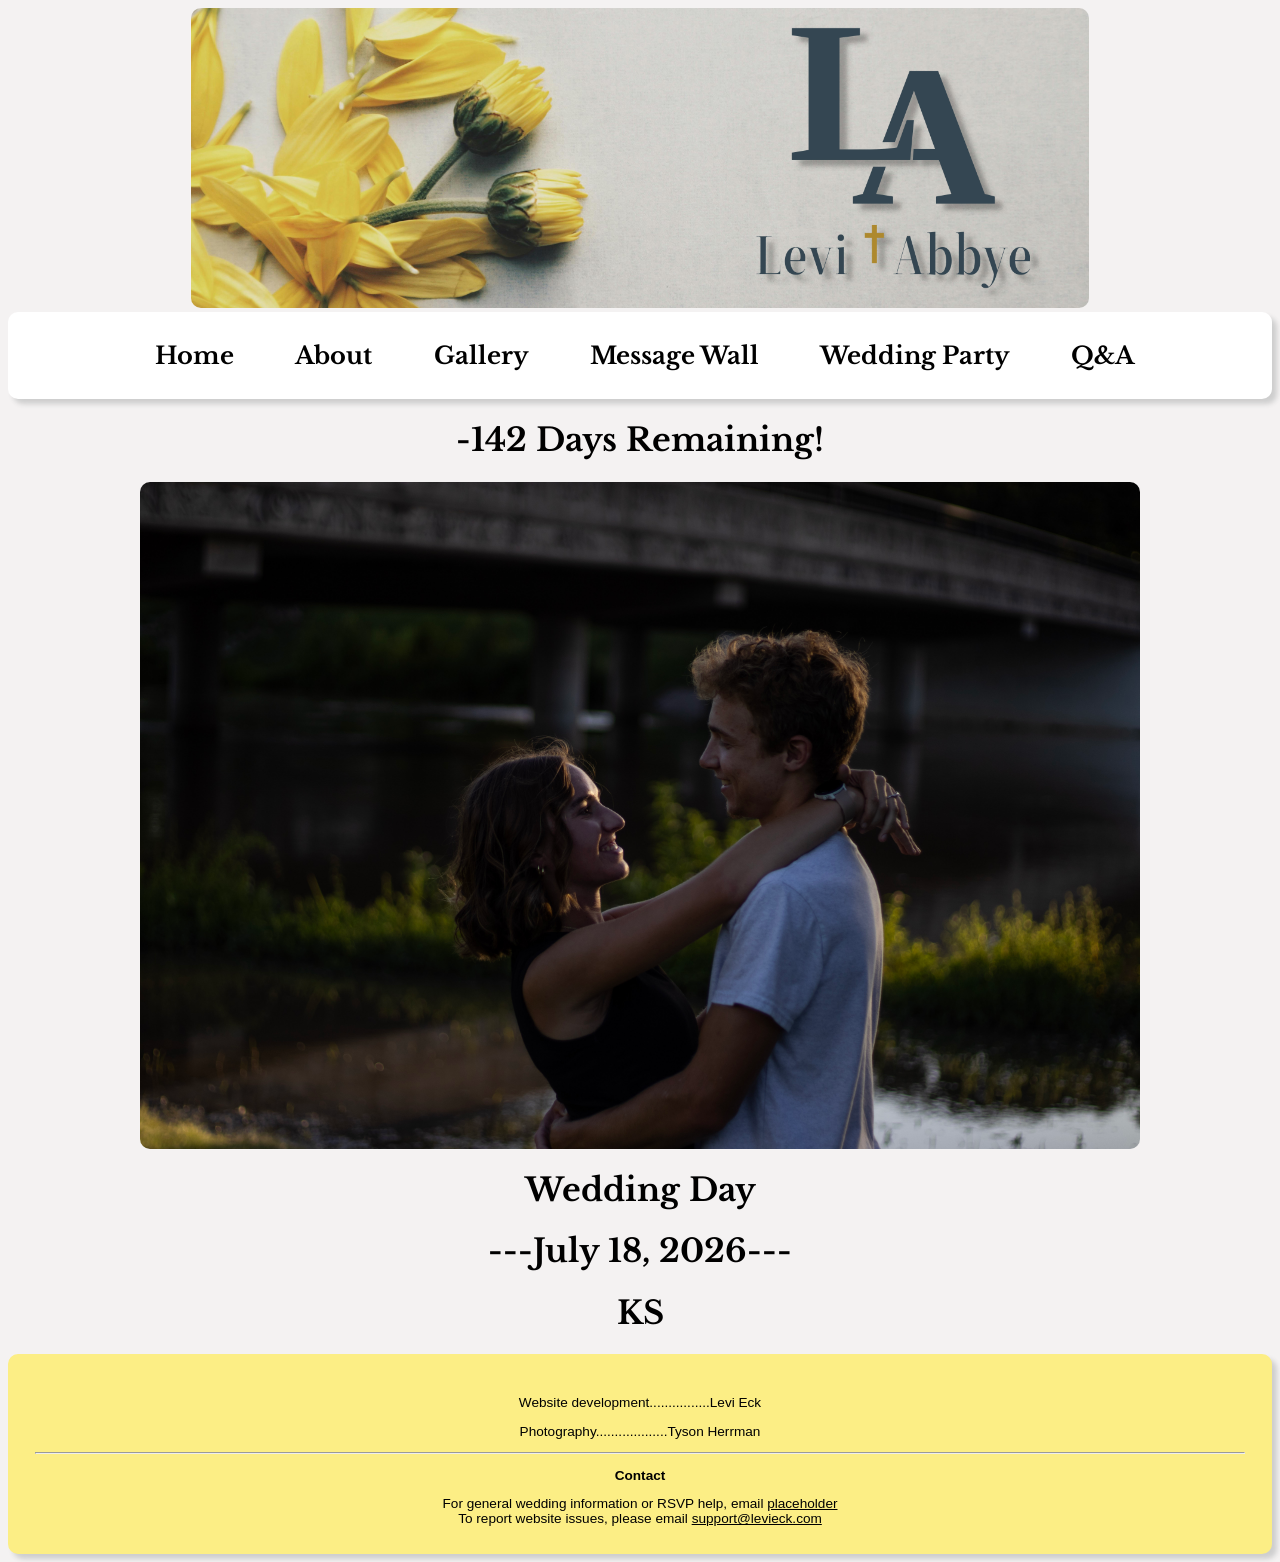
==== index.html @ cac619c8 "Q&A updates." ====
<!DOCTYPE html>
<html lang= "en">
	<head>
		<title>Levi & Abbye</title>
		<link rel="icon" type="image/x-icon" href="../images/favicon.png">
		<meta charset="UTF-8">
		<meta name="viewport" content="width=device-width, initial-scale=1.0">
		<link rel="stylesheet" type="text/css" href="../static/css/style.css">
		<style>
            main {
                display: block;
                text-align: center;
				font-family: "Libre Baskerville", serif;
            }
    
		</style>
	</head>
	<body>
		<header>
			<div id="logobox">
				<a href="index.html"><img src="../images/flowers.jpg" alt="Logo" class="logo"></a>
			</div>
			<div id="navigation">
				<button>Menu</button>
				<div class="content">
					<ul>
						<li><a href="../index.html">Home</a></li><br>
						<li><a href="../pages/about.html">About</a></li><br>
						<li><a href="../pages/photo.html">Gallery</a></li><br>
						<li><a href="../pages/guestbook.html">Message Wall</a></li><br>
						<li><a href="../pages/vip.html">Wedding Party</a></li><br>
						<li><a href="../pages/qa.html">Q&A</a></li><br>
					</ul>
				</div>
			</div>
		</header>
		<main>	
			<h1 id="days-left"></h1>
            <div id="homehero">
				<img src="images/homepic.jpg" alt="">
			</div>
			<h1>Wedding Day</h1>
			<h1>---July 18, 2026---</h1>
			<h1>KS</h1>
		</main>
		<footer>
			<p>Website development................Levi Eck</p>
			<p>Photography...................Tyson Herrman</p>
			<hr>
			<p><strong>Contact</strong></p>
			For general wedding information or RSVP help, email <a href="mailto:">placeholder</a><br>
			To report website issues, please email <a href="support@levieck.com">support@levieck.com</a><br>
		</footer>
		<script>
			function dayCountdown() {
				const bigDay = new Date('07/18/2026 12:00 AM')
				const today = new Date();

				const distance = bigDay - today;
				const daysLeft = Math.floor(distance / (1000 * 60 * 60 *24));

				console.log(daysLeft);

				document.getElementById("days-left").textContent = `${daysLeft} Days Remaining!`;
			}
			dayCountdown();
		</script>
	</body>
</html>
---- static/css/style.css ----
@import url('https://fonts.googleapis.com/css2?family=Libre+Baskerville:ital,wght@0,400;0,700;1,400&display=swap');

body {
	background-color: rgb(244, 242, 242);
}

#logobox {
	display: flex;
	height: auto;
	width: auto;
	justify-content: center;
}

.logo {
	/* height: 300px;
	width: auto; */
	height: auto;
	width: 100%;
	max-height: 300px;
	border-radius: 10px;
}

#homehero img {
	display: block;
	margin: 0 auto;
	height: auto;
	width: 100%;
	max-width: 1000px;
	border-radius: 10px;
	gap: 2.5%;
}
/* NAVIGATION -----------------------*/
button:hover {
	transform: scale(1.1);
	transition: transform .25s ease;
}

#navigation {
	background-color: white;
	font-family: "Libre Baskerville", serif;
	font-size: 150%;
	font-weight: bold;
	text-align: left;
	padding-top: 5px;
	padding-bottom: 5px;
	border-radius: 10px;
	box-shadow: 5px 5px 5px rgb(206, 206, 206);
}
	
#navigation a {
	text-decoration: none;
}
	
#navigation ul {
	display: flex;
	list-style: none;
	white-space: nowrap;
	flex-direction: row;
	flex-wrap: nowrap;
	justify-content: center;
	gap: 2.5%;
}

#navigation a:link {
	color: #000000;
}

#navigation a:visited {
	color: #000000;
}
	
#navigation a:hover {
	color: #fcee85;
	transition: color .5s ease-out;
}
/* MAIN -----------------------*/
main {
	display: flex;
	justify-content: center;
	font-family: helvetica;
}
/* PHOTO GRID -----------------------*/	
.photo-gallery {
	max-width: fit-content;
	display: grid;
	grid-template-columns: repeat(3, 1fr);
	column-gap: 10px;
	row-gap: 10px;
	margin: 40px;
}

.grid-photo img {
	width: 100%;
    height: auto; 
	max-height: 600px;
	border-radius: 10px;
	}

.grid-photo img:hover {
	transform: scale(1.1);
	transition: transform .25s ease;
}
/* Q&A Paragraph -----------------------*/	
.qa-paragraph {
	display: grid;
    grid-template-columns: 1fr 1fr;
    gap: 7px;
    margin: 10px;
	place-items: center;
	text-align: center;
	padding-left: 20%;
	padding-right: 20%;
  }
.qa-section img {
	width: 70%;
    height: auto; 
	}


/* Wedding Party Cards -----------------------*/	
.vip-gallery {
	max-width: fit-content;
	display: grid;
	grid-template-columns: repeat(4, 1fr);
	column-gap: 10px;
	row-gap: 10px;
	margin: 40px;
}

.vip-cards {
	text-align: center;
	font-family: "Libre Baskerville", serif;
}

.card:hover {
	transform: scale(1.1);
	transition: transform .25s ease;
}

.card {
  /*border: 1px solid rgb(0, 0, 0);*/
  border-radius: 10px;
  box-shadow: 5px 5px 5px rgb(206, 206, 206);
  padding: 20px;
  margin: 10px;
  text-align: center;
  max-width: 250px;
  display: inline-block;
  background-color: white;
}
.card .card-image {
  max-width: 60%;
  height: auto;
  border-radius: 50%; /*This would make the image a circle, but my profile picture is already a circle.*/
  margin-bottom: 10px;
}

/* QA -----------------------*/	
.qa-section {
  display: flex;
  flex-direction: column;
}

.qa-card {
  border-radius: 10px;
  box-shadow: 5px 5px 5px rgb(206, 206, 206);
  padding: 20px;
  margin: 10px;
  text-align: center;
  display: inline-block;
  background-color: white;
}


/* FOOTER -----------------------*/	
footer {
	background-color: #fcee85;
	color: #000000;
	font-size: 85%;
	text-align: center;
	font-family: arial;
	padding: 2em 2em 2em 2em;
	border-radius: 10px;
	box-shadow: 5px 5px 5px rgb(206, 206, 206);
	}
	
footer a:link {
 color: #000000;
}

footer a:visited {
  color: #000000;
}
/* SCREEN SIZEZ -----------------------*/	
/* Desktops */
@media (min-width: 1025px) {
	#navigation button {
		display: none;
	}
}

/* Tablets */
@media (max-width: 1024px) {
	#navigation {
		display: inline-block;
		background-color: rgb(244, 242, 242);
		box-shadow: none;;
	}

	#navigation button {
		display: block;
		background-color: #fcee85;
		border-style: none;
		border-radius: 5px;
		font-size:100%;
		color: #000000;
		line-height: 2.0;
		cursor: pointer;
		box-shadow: 5px 5px 5px rgb(206, 206, 206);
	}

	#navigation .content {
		display: none;
	}

	#navigation ul {
		display: flex;
		flex-direction: column;
	}

	#navigation a:hover {
		color: #515151;
		transition: color .5s ease-out;
	}

	#navigation:hover .content {
		display: block;
	}
	.photo-gallery {
	grid-template-columns: repeat(2, 1fr);
}
	.vip-gallery {
	grid-template-columns: repeat(2, 1fr);
}
}
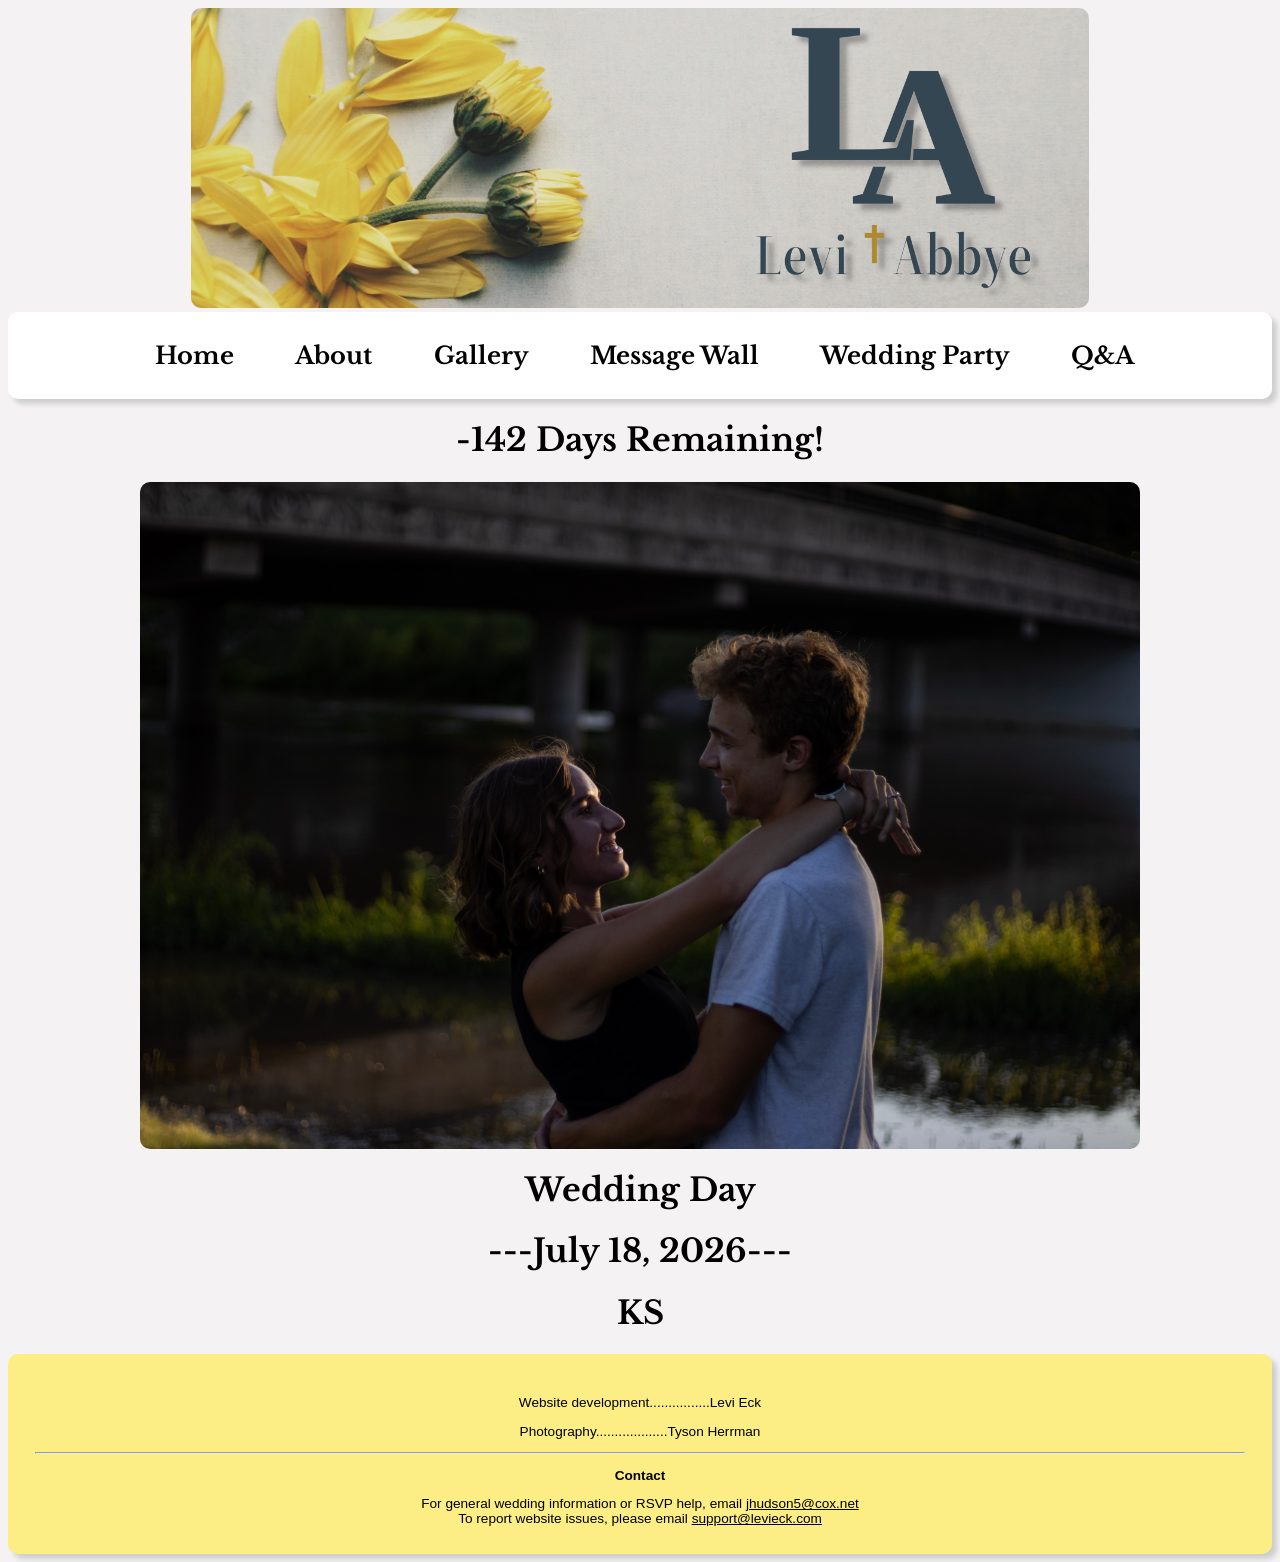
==== commit b5dcdad4: "Content Updates." ====
--- a/index.html
+++ b/index.html
@@ -48,7 +48,7 @@
 			<p>Photography...................Tyson Herrman</p>
 			<hr>
 			<p><strong>Contact</strong></p>
-			For general wedding information or RSVP help, email <a href="mailto:">placeholder</a><br>
+			For general wedding information or RSVP help, email <a href="mailto:jhudson5@cox.net">jhudson5@cox.net</a><br>
 			To report website issues, please email <a href="support@levieck.com">support@levieck.com</a><br>
 		</footer>
 		<script>
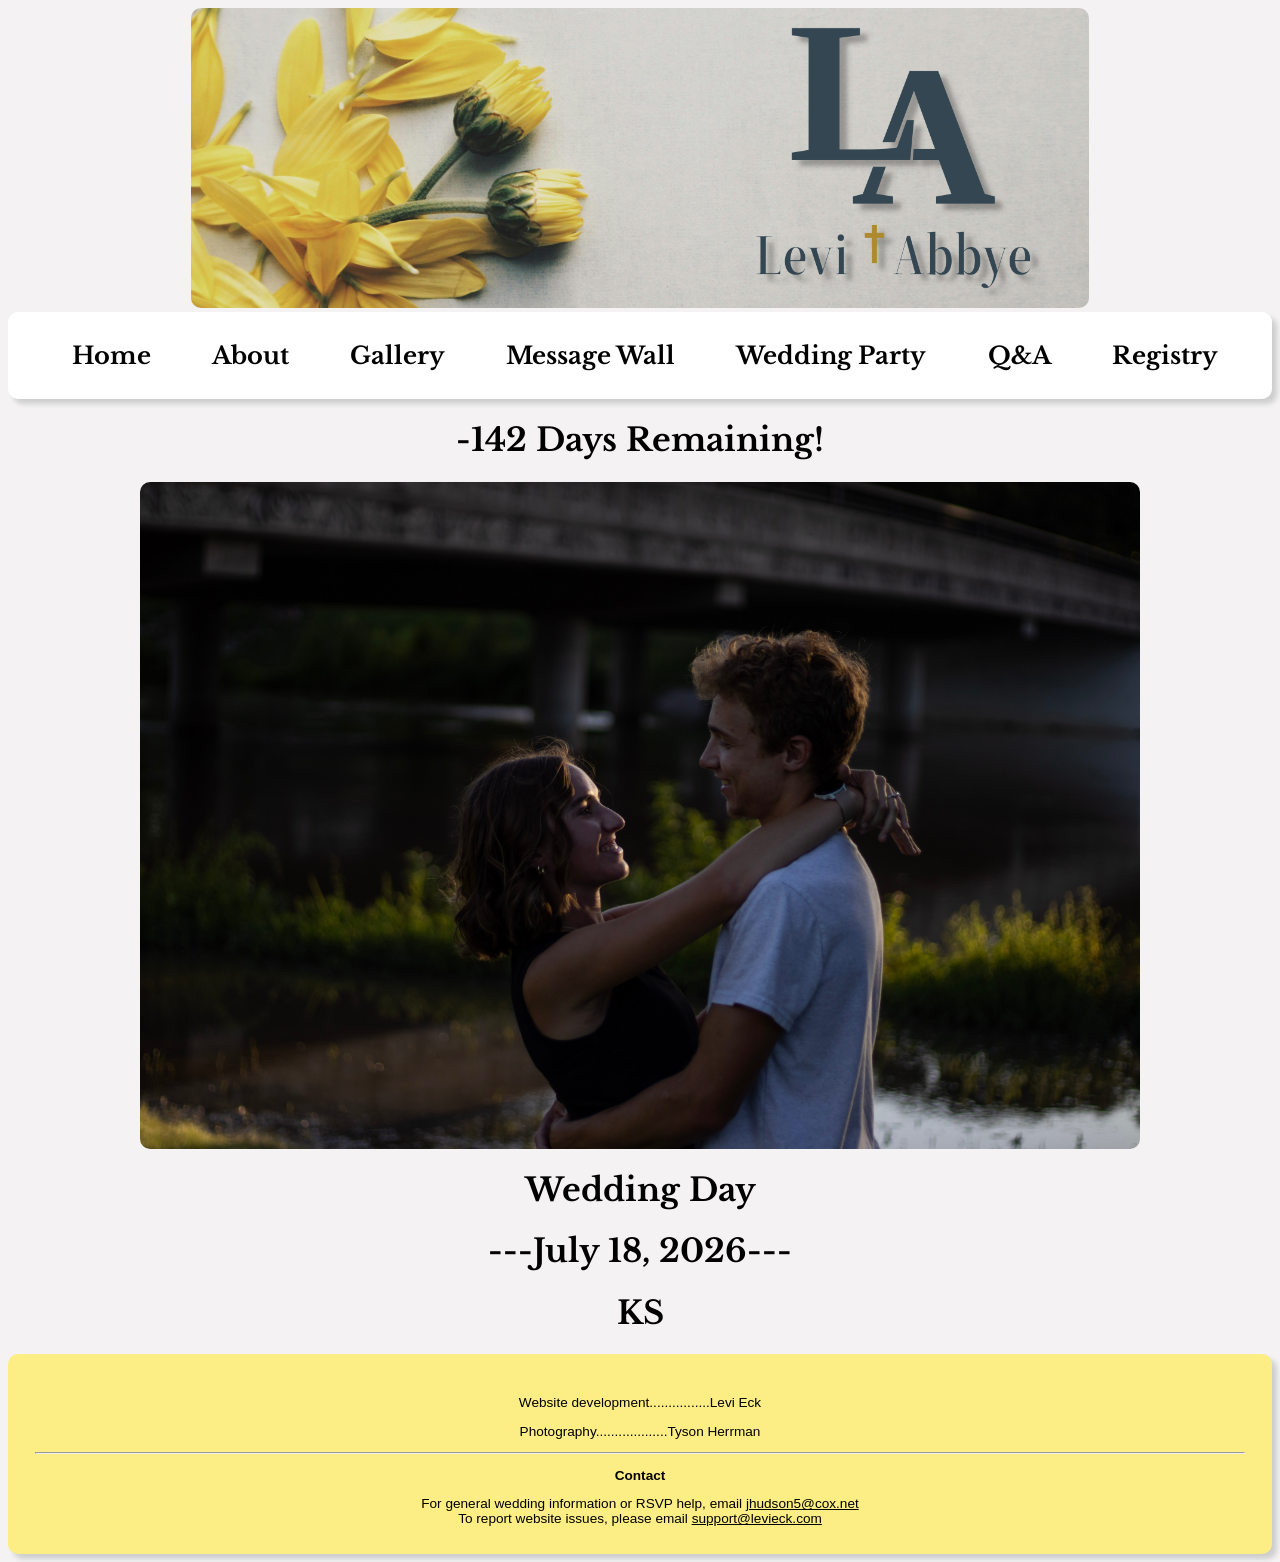
==== commit 5d283620: "Cleanup" ====
--- a/index.html
+++ b/index.html
@@ -2,10 +2,10 @@
 <html lang= "en">
 	<head>
 		<title>Levi & Abbye</title>
-		<link rel="icon" type="image/x-icon" href="../images/favicon.png">
+		<link rel="icon" type="image/x-icon" href="images/favicon.png">
 		<meta charset="UTF-8">
 		<meta name="viewport" content="width=device-width, initial-scale=1.0">
-		<link rel="stylesheet" type="text/css" href="../static/css/style.css">
+		<link rel="stylesheet" type="text/css" href="static/css/style.css">
 		<style>
             main {
                 display: block;
@@ -18,7 +18,7 @@
 	<body>
 		<header>
 			<div id="logobox">
-				<a href="index.html"><img src="../images/flowers.jpg" alt="Logo" class="logo"></a>
+				<a href="index.html"><img src="images/flowers.jpg" alt="Logo" class="logo"></a>
 			</div>
 			<div id="navigation">
 				<button>Menu</button>
@@ -30,6 +30,7 @@
 						<li><a href="../pages/guestbook.html">Message Wall</a></li><br>
 						<li><a href="../pages/vip.html">Wedding Party</a></li><br>
 						<li><a href="../pages/qa.html">Q&A</a></li><br>
+						<li><a href="../pages/registry.html">Registry</a></li><br>
 					</ul>
 				</div>
 			</div>
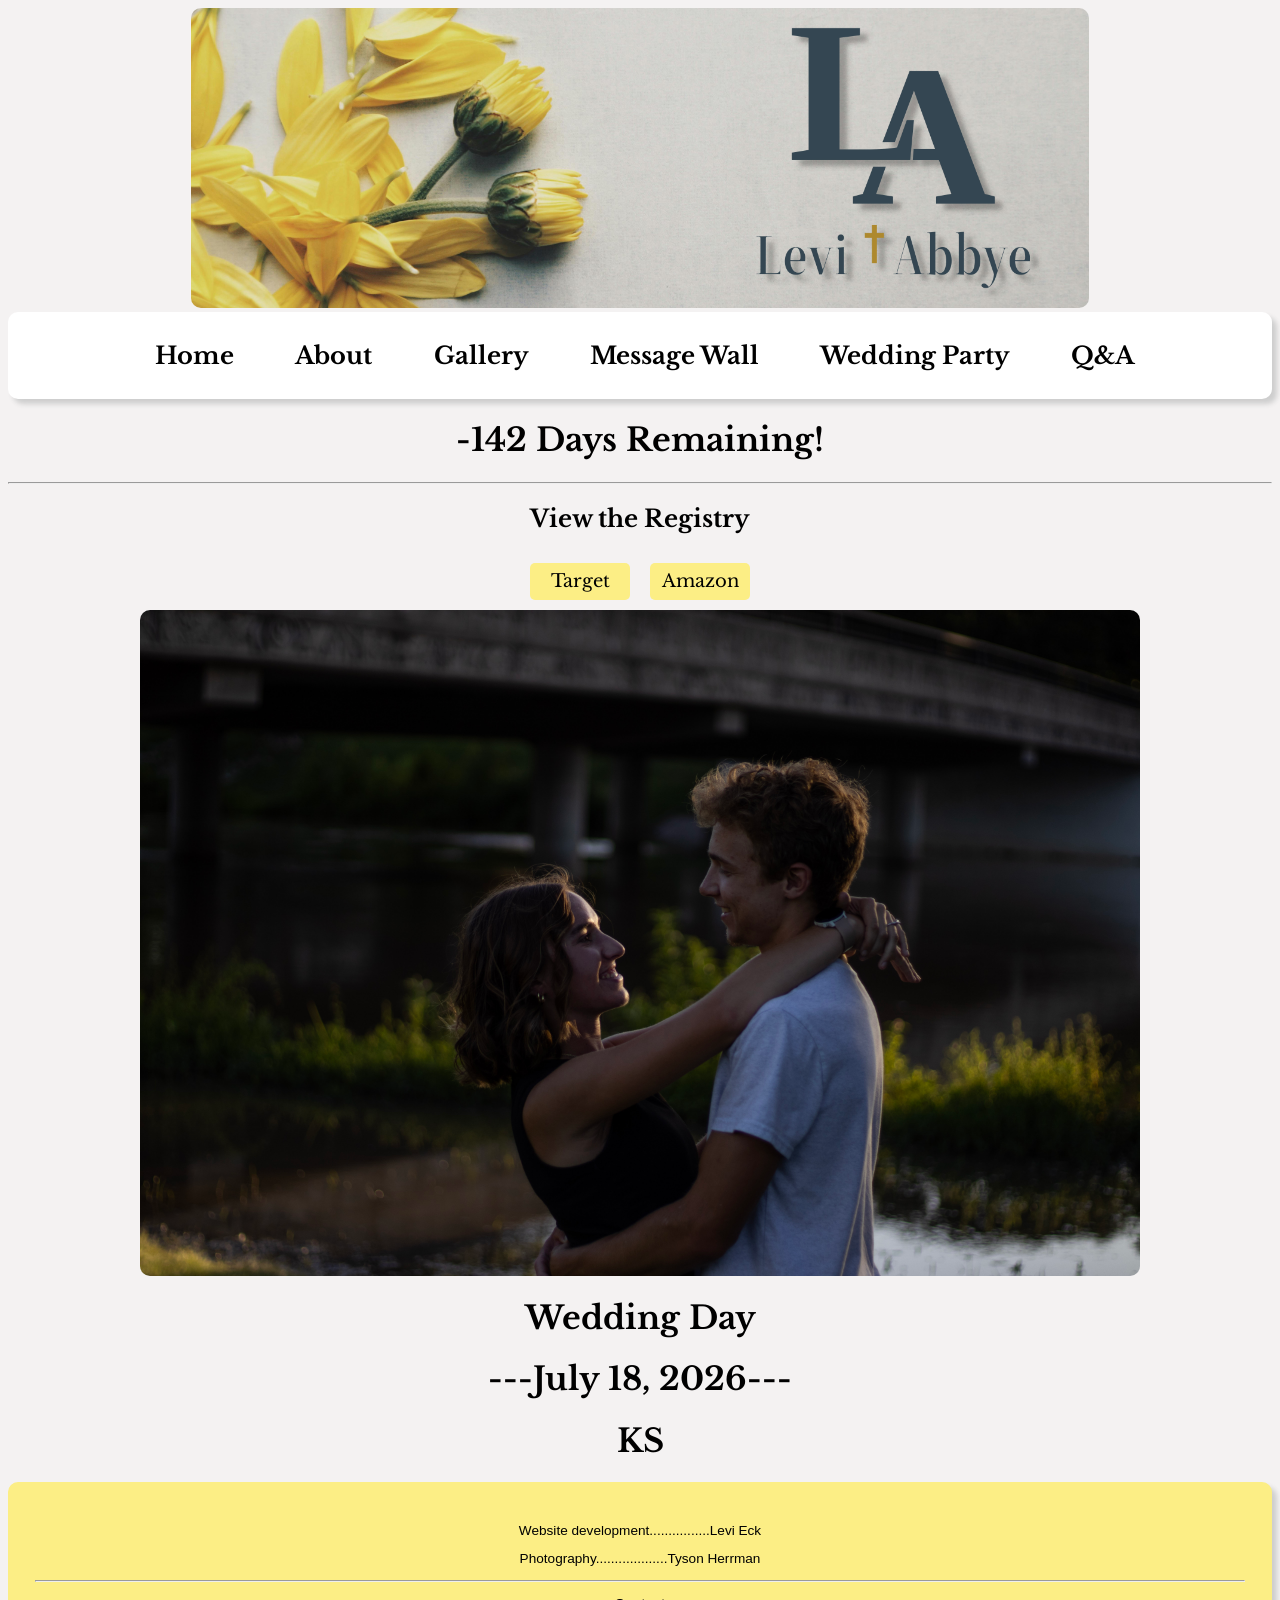
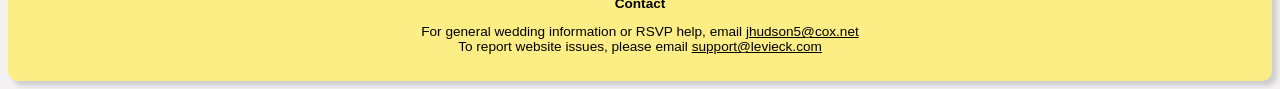
==== commit 0adf67e8: "Registry moved to homepage." ====
--- a/index.html
+++ b/index.html
@@ -12,7 +12,10 @@
                 text-align: center;
 				font-family: "Libre Baskerville", serif;
             }
-    
+			#registry-section {
+				display: flex;
+				justify-content: center;
+			}
 		</style>
 	</head>
 	<body>
@@ -30,13 +33,22 @@
 						<li><a href="../pages/guestbook.html">Message Wall</a></li><br>
 						<li><a href="../pages/vip.html">Wedding Party</a></li><br>
 						<li><a href="../pages/qa.html">Q&A</a></li><br>
-						<li><a href="../pages/registry.html">Registry</a></li><br>
 					</ul>
 				</div>
 			</div>
 		</header>
-		<main>	
+		<main>
 			<h1 id="days-left"></h1>
+			<hr>
+			<h2>View the Registry</h2>
+			<div id="registry-section">
+				<a href="https://www.target.com/gift-registry/gift-giver?registryId=49315070-218d-11f1-ac3d-e198e22e160e&type=WEDDING" target="_blank">
+					<button class="standard-buttons">Target</button>
+				</a>
+				<a href="https://www.amazon.com/wedding/guest-view/757028HGL3HD" target="_blank">
+					<button class="standard-buttons">Amazon</button>
+				</a>	
+			</div>
             <div id="homehero">
 				<img src="images/homepic.jpg" alt="">
 			</div>
--- a/static/css/style.css
+++ b/static/css/style.css
@@ -28,6 +28,17 @@
 	max-width: 1000px;
 	border-radius: 10px;
 	gap: 2.5%;
+}
+.standard-buttons{
+	font-family: "Libre Baskerville", serif;
+	font-size: large;
+	border-radius: 5px;
+	width: 100px;
+	height: 37px;
+	background-color: #fcee85;
+	color: #000000;
+	border: none;
+	margin: 10px 10px 10px 10px;
 }
 /* NAVIGATION -----------------------*/
 button:hover {
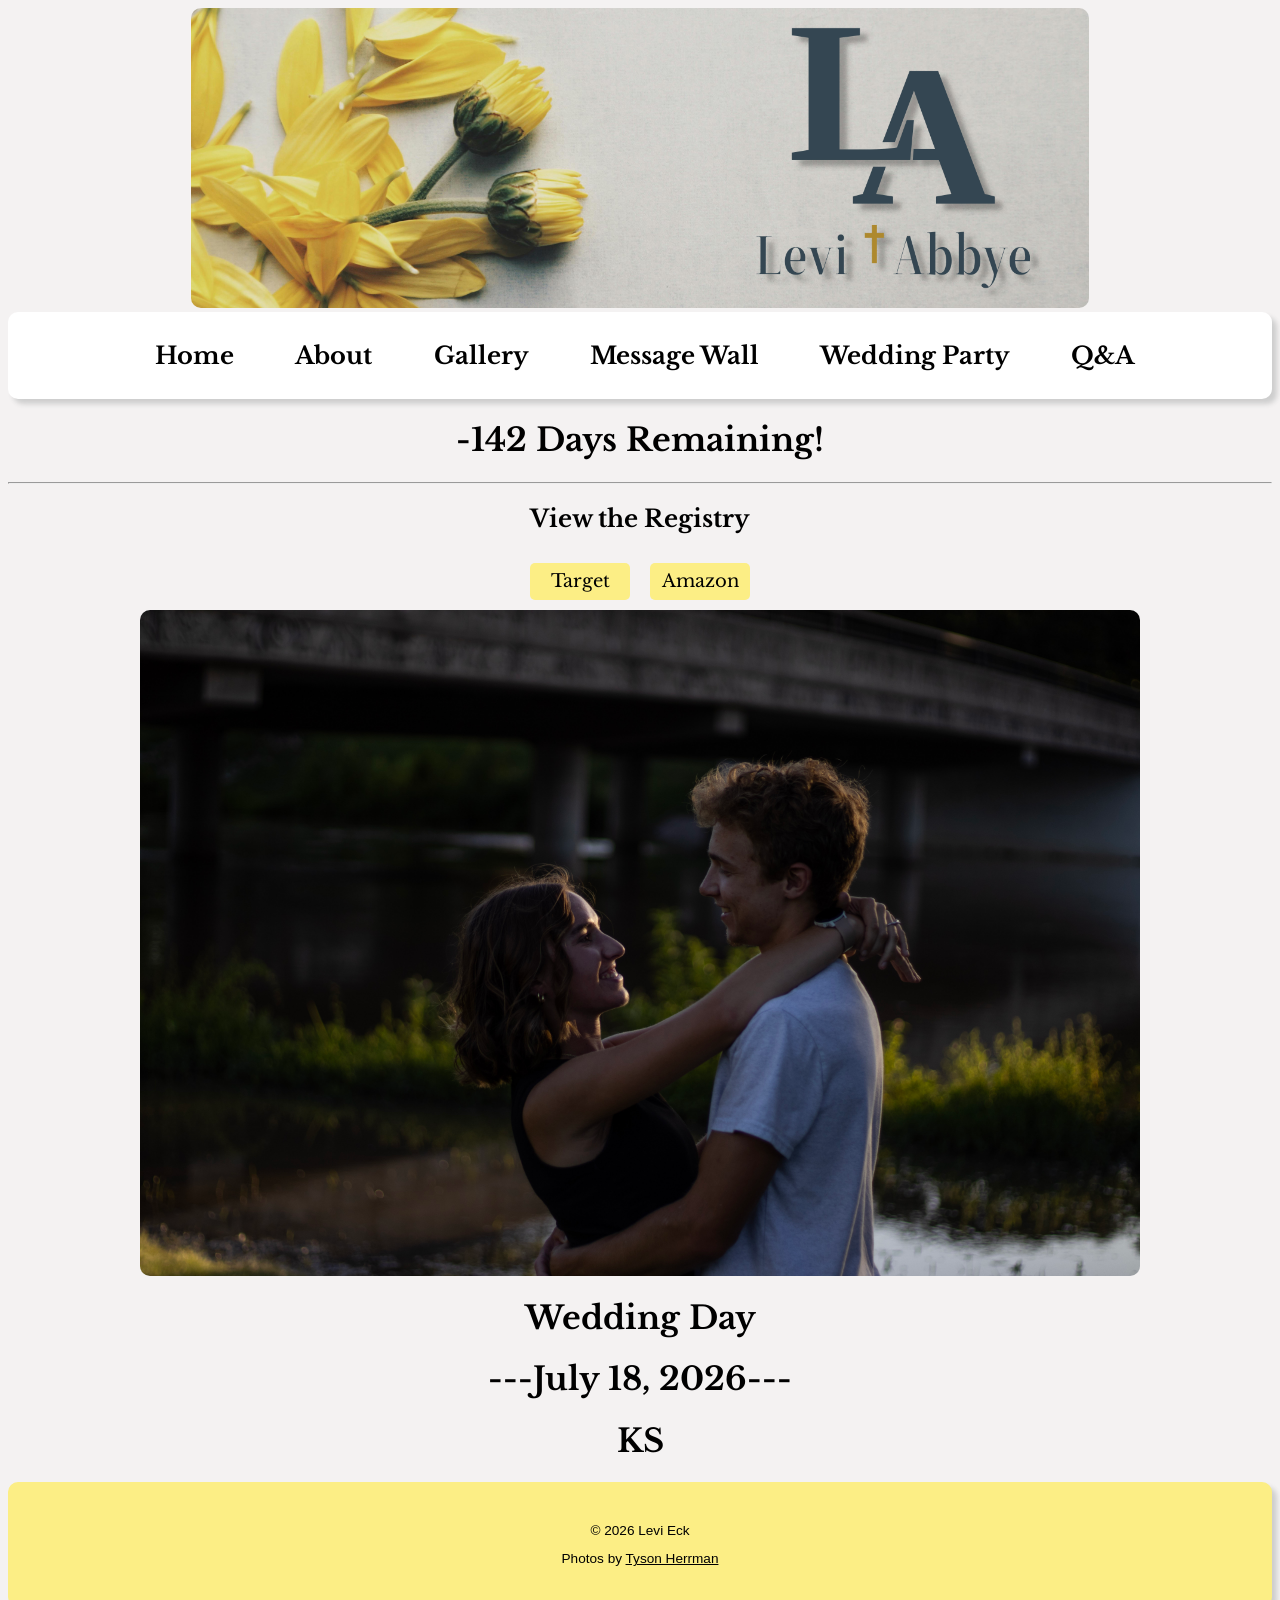
==== commit 43532292: "Footer update." ====
--- a/index.html
+++ b/index.html
@@ -57,12 +57,8 @@
 			<h1>KS</h1>
 		</main>
 		<footer>
-			<p>Website development................Levi Eck</p>
-			<p>Photography...................Tyson Herrman</p>
-			<hr>
-			<p><strong>Contact</strong></p>
-			For general wedding information or RSVP help, email <a href="mailto:jhudson5@cox.net">jhudson5@cox.net</a><br>
-			To report website issues, please email <a href="support@levieck.com">support@levieck.com</a><br>
+			<p>&copy; 2026 Levi Eck</p>
+			<p>Photos by <a href="https://www.instagram.com/tysonherrmanphotography/" target=_blank>Tyson Herrman</a><br></p>
 		</footer>
 		<script>
 			function dayCountdown() {
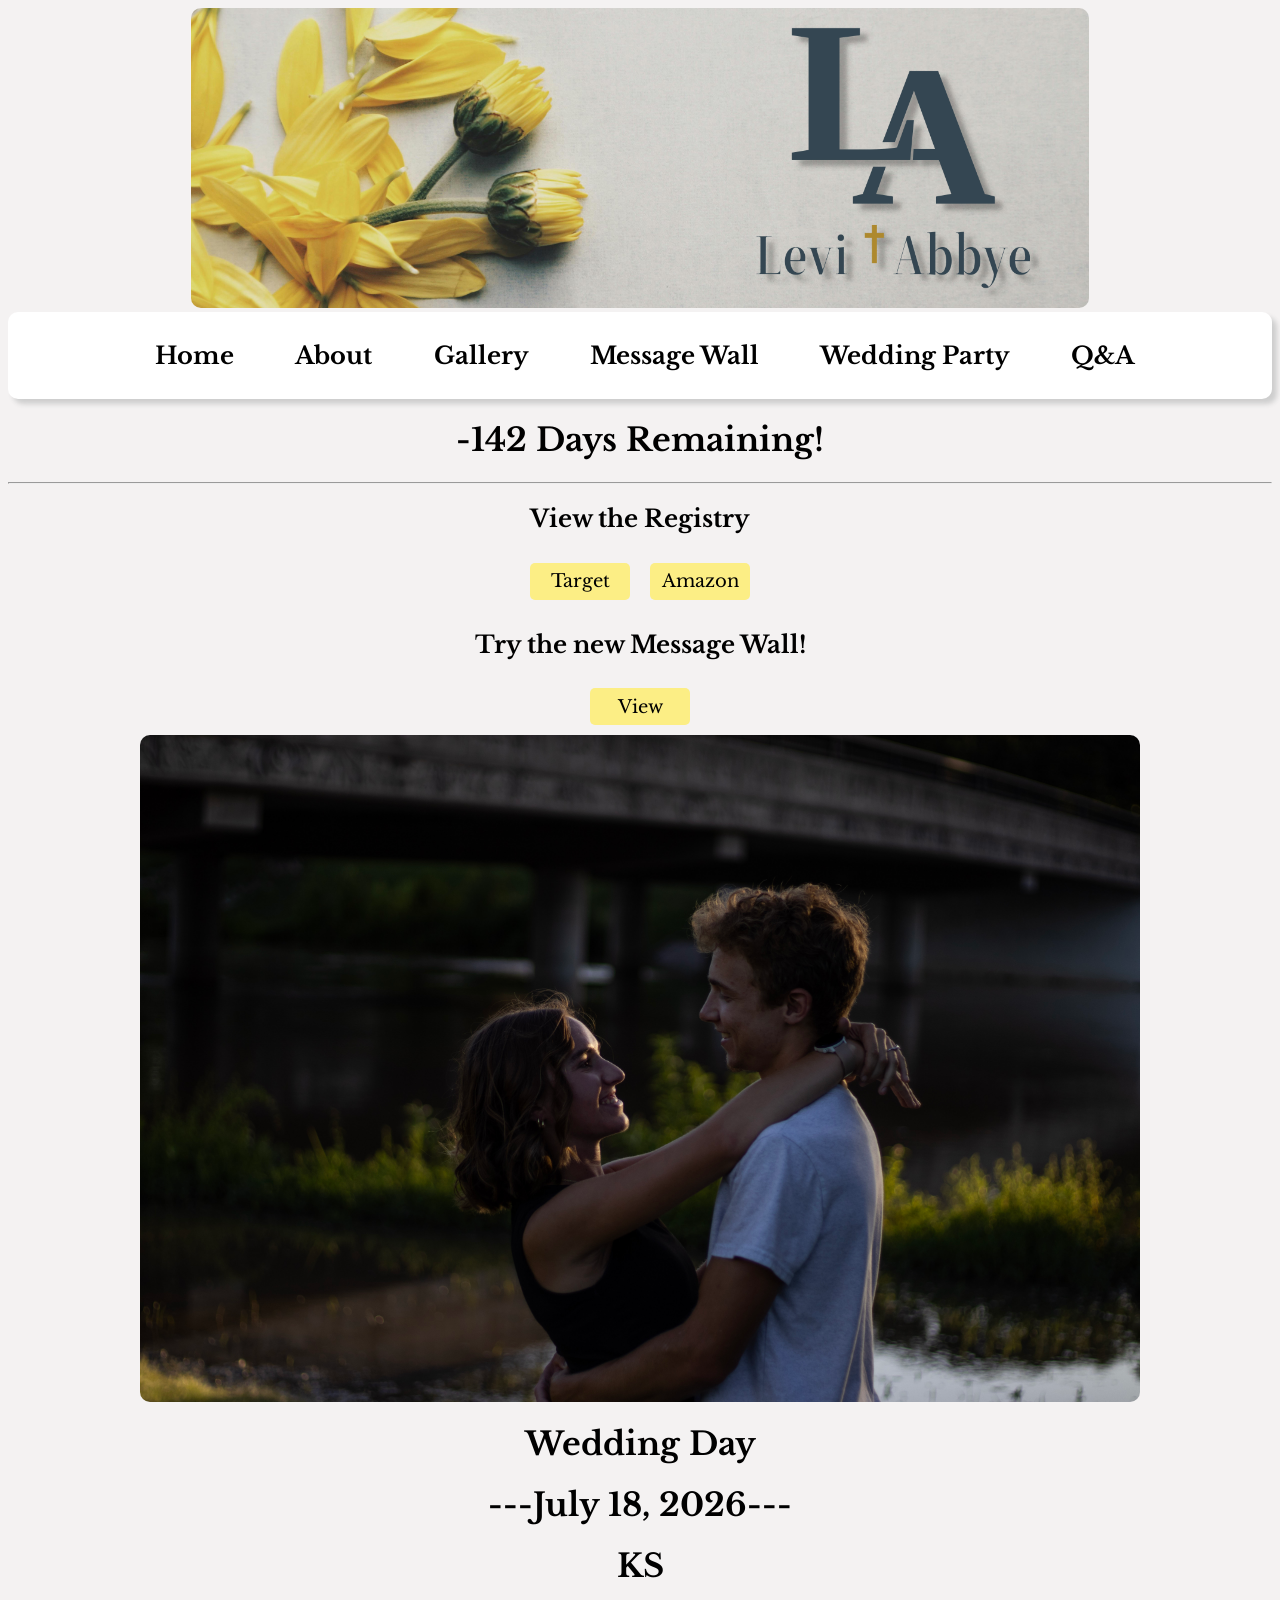
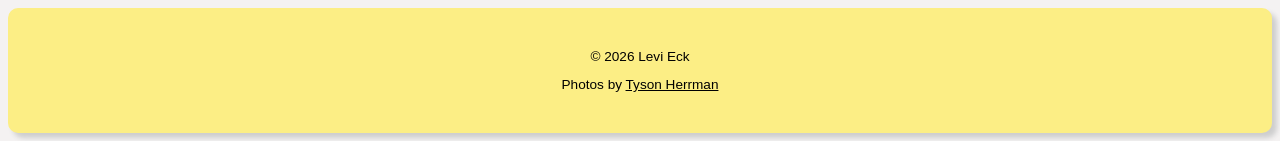
==== commit affae029: "Re-implement guestbook." ====
--- a/index.html
+++ b/index.html
@@ -27,12 +27,12 @@
 				<button>Menu</button>
 				<div class="content">
 					<ul>
-						<li><a href="../index.html">Home</a></li><br>
-						<li><a href="../pages/about.html">About</a></li><br>
-						<li><a href="../pages/photo.html">Gallery</a></li><br>
-						<li><a href="../pages/guestbook.html">Message Wall</a></li><br>
-						<li><a href="../pages/vip.html">Wedding Party</a></li><br>
-						<li><a href="../pages/qa.html">Q&A</a></li><br>
+						<li><a href="index.html">Home</a></li><br>
+						<li><a href="pages/about.html">About</a></li><br>
+						<li><a href="pages/photo.html">Gallery</a></li><br>
+						<li><a href="pages/guestbook.html">Message Wall</a></li><br>
+						<li><a href="pages/vip.html">Wedding Party</a></li><br>
+						<li><a href="pages/qa.html">Q&A</a></li><br>
 					</ul>
 				</div>
 			</div>
@@ -49,6 +49,10 @@
 					<button class="standard-buttons">Amazon</button>
 				</a>	
 			</div>
+			<h2>Try the new Message Wall!</h2>
+				<a href="pages/guestbook.html" target="_blank">
+					<button class="standard-buttons">View</button>
+				</a>
             <div id="homehero">
 				<img src="images/homepic.jpg" alt="">
 			</div>
